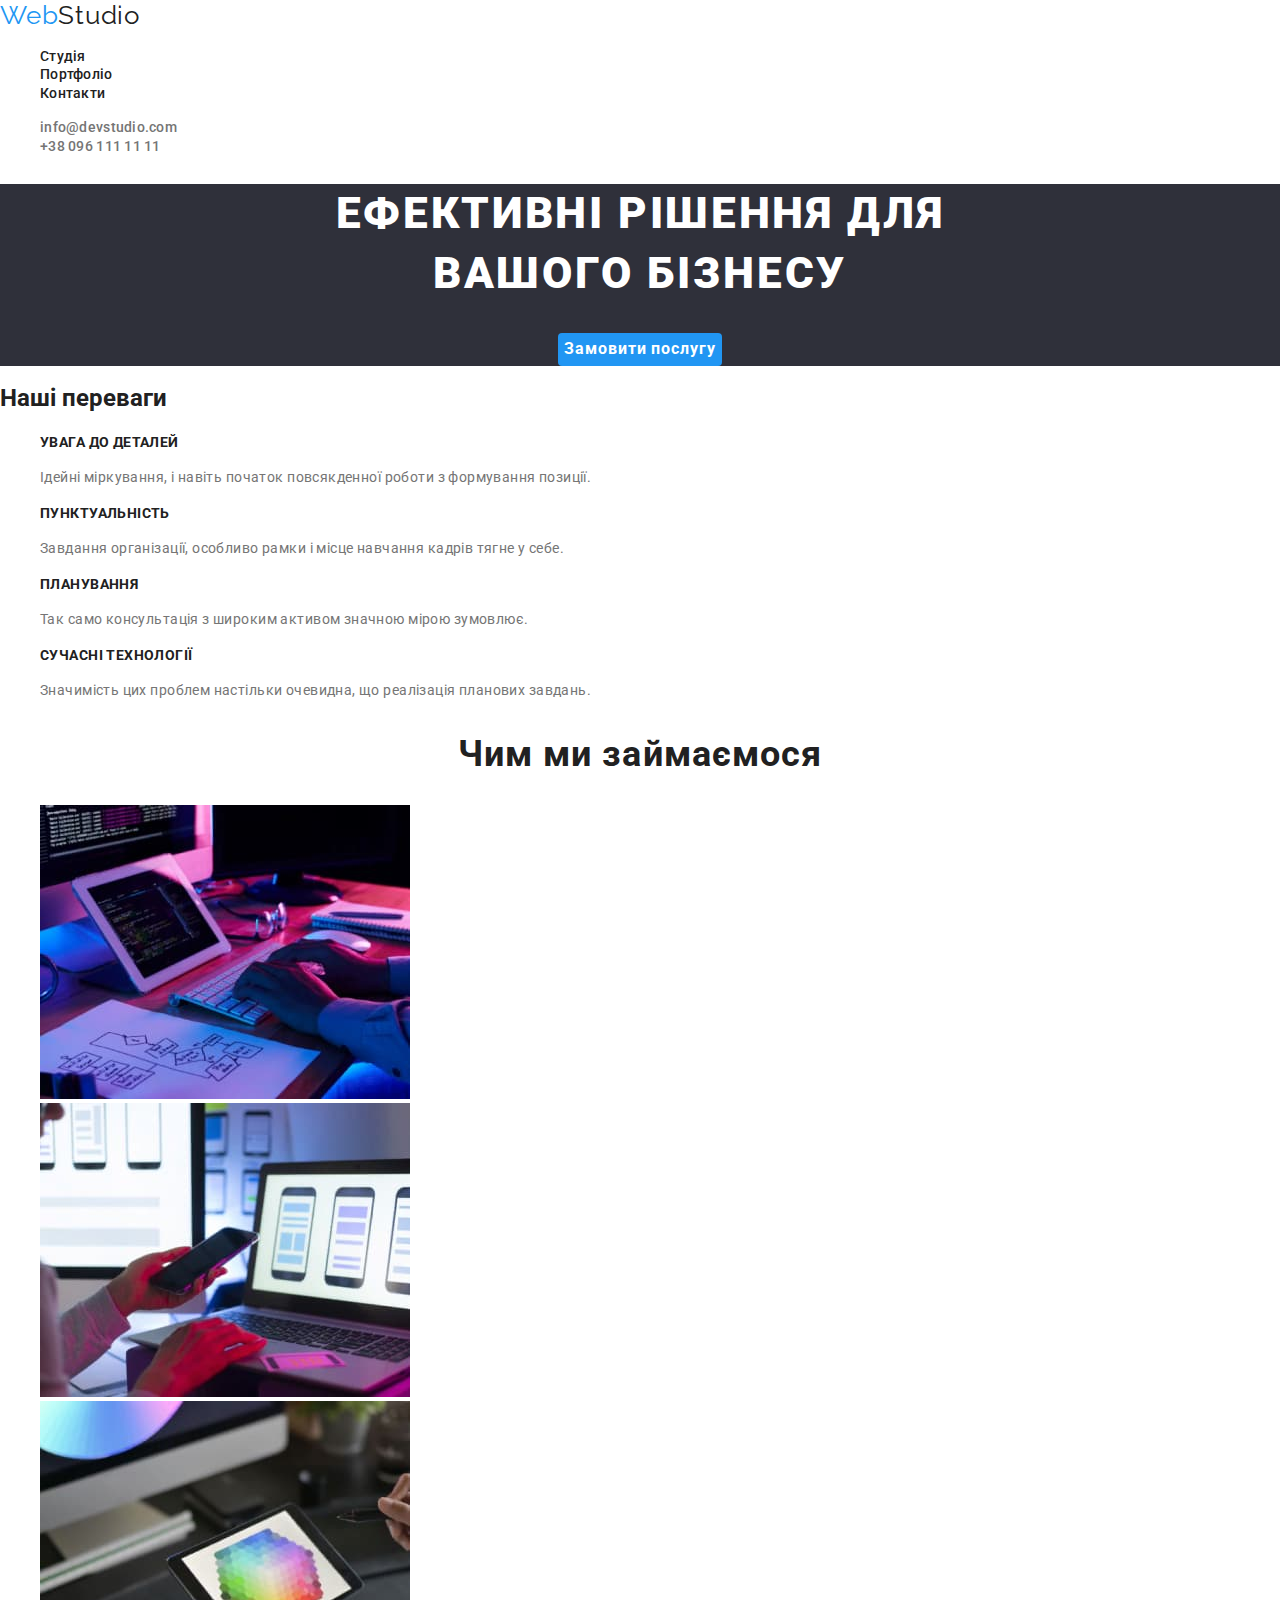
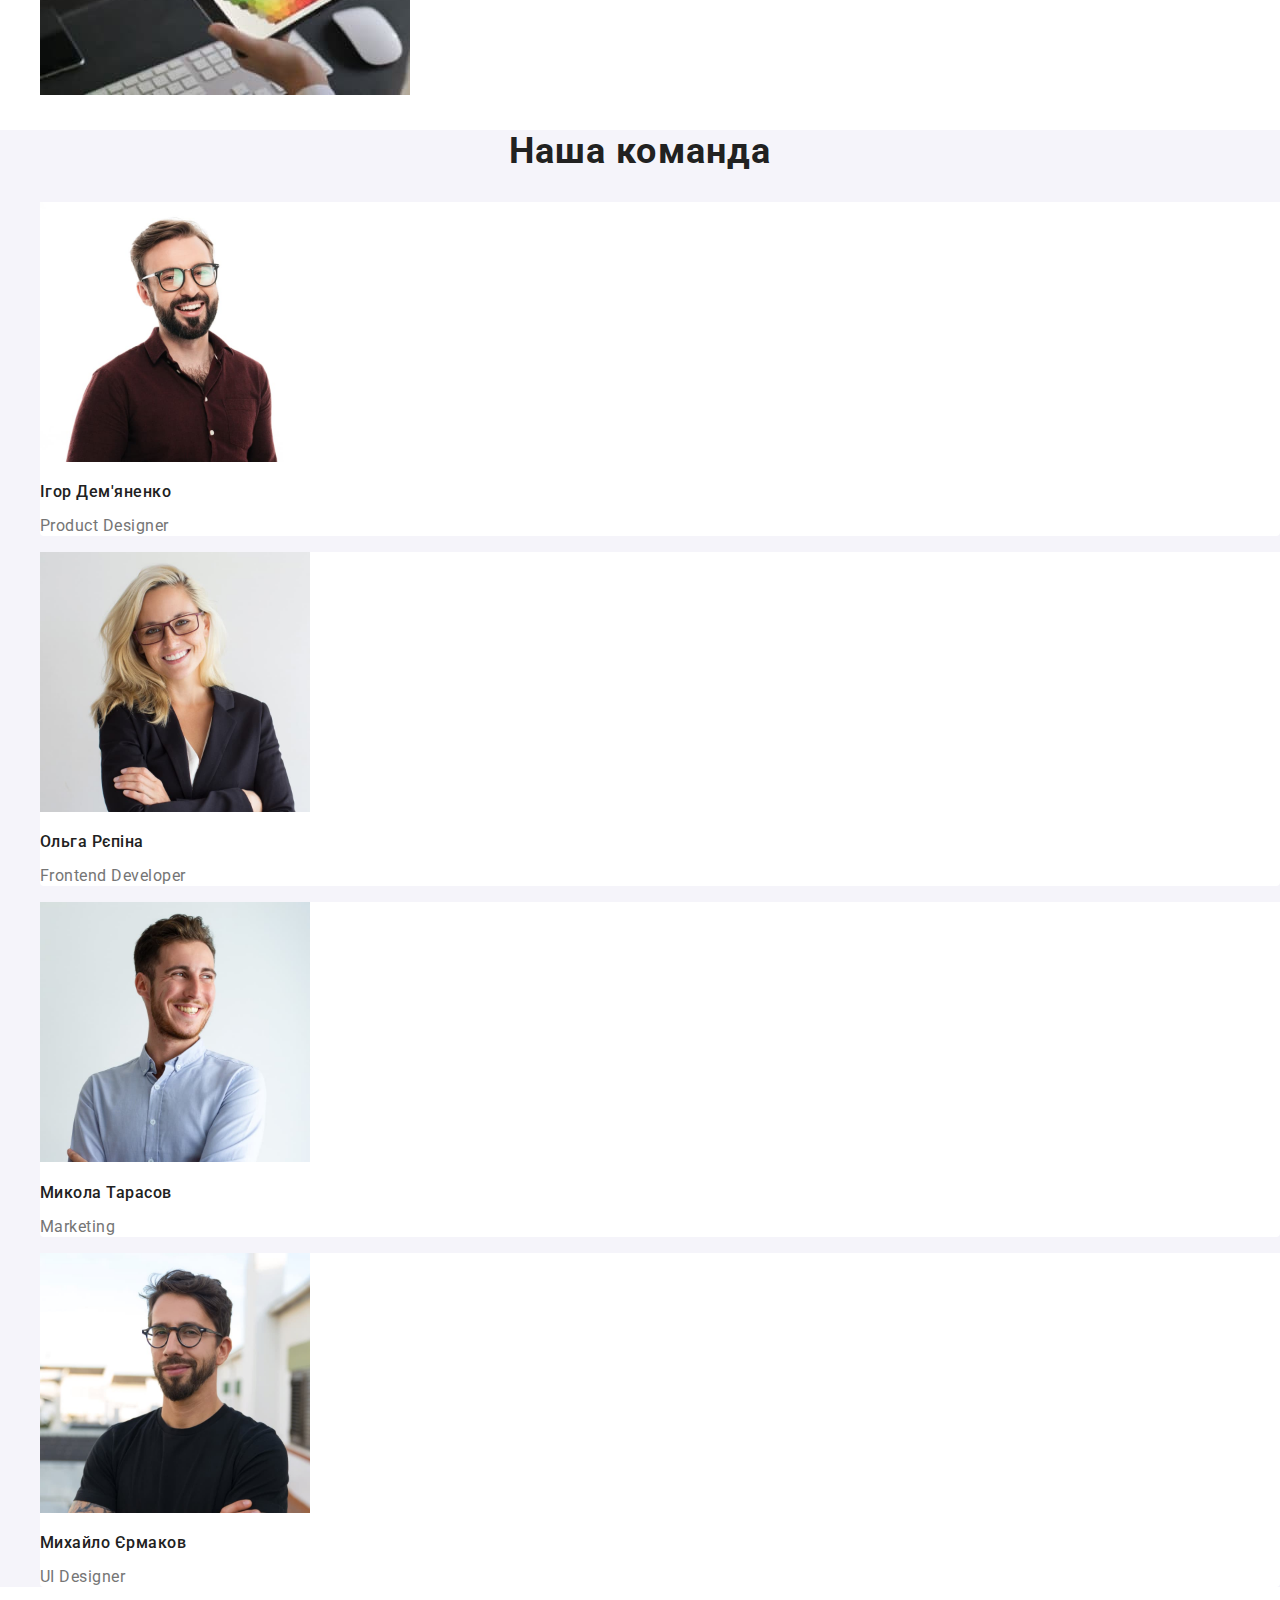
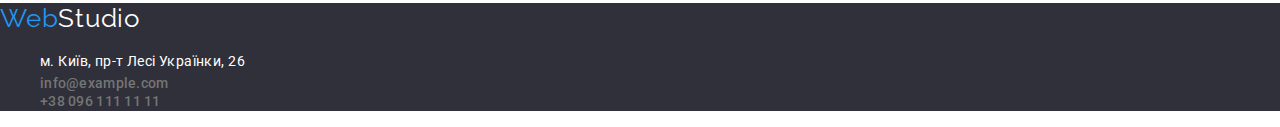
==== index.html @ 68771448 "Add files via upload" ====
<!DOCTYPE html>
<html lang="uk">
<head>
    <meta charset="UTF-8">
    <meta http-equiv="X-UA-Compatible" content="IE=edge">
    <meta name="viewport" content="width=device-width, initial-scale=1.0">
    <title>Web-Studio</title>
    <link rel="stylesheet" href="https://cdnjs.cloudflare.com/ajax/libs/modern-normalize/1.0.0/modern-normalize.min.css">
    <link href="https://fonts.googleapis.com/css2?family=Raleway:wght@700&family=Roboto:wght@400;500;700;900&display=swap"
    rel="stylesheet">
    <link rel="stylesheet" href="./css/styles.css">
</head>
<body class="body">
<header>
    <nav>
        <a class="logo-link" href="./index.html" lang="en">Web<span class="logo-accent">Studio</span></a>
        <ul class="list">
            <li><a class="studio" href="#">Студія</a></li>
            <li><a class="portfolio" href="./portfolio.html">Портфоліо</a></li>
            <li><a class="contacts" href="#">Контакти</a></li>
        </ul>
    </nav>
    <ul class="list">
        <li><a class="mailto" href="mailto:info@devstudio.com">info@devstudio.com</a></li>
        <li><a class="tel" href="tel:+380961111111">+38 096 111 11 11</a></li>
    </ul>
</header>
<main>
    <section class="business-solution">
        <h1 class="decision">Ефективні рішення для<br>вашого бізнесу</h1>
        <button class="order-but" type="button">Замовити послугу</button>
    </section>
    <section>
        <h2>Наші переваги</h2>
        <ul class="list">
            <li>
                <h3 class="feature-title">УВАГА ДО ДЕТАЛЕЙ</h3>
                <p class="paragraph-text">Ідейні міркування, і навіть початок повсякденної роботи з формування позиції.</p>
            </li>
            <li>
                <h3 class="feature-title">ПУНКТУАЛЬНІСТЬ</h3>
                <p class="paragraph-text">Завдання організації, особливо рамки і місце навчання кадрів тягне у себе.</p>
            </li>
            <li>
                <h3 class="feature-title">ПЛАНУВАННЯ</h3>
                <p class="paragraph-text">Так само консультація з широким активом значною мірою зумовлює.</p>
            </li>
            <li>
                <h3 class="feature-title">СУЧАСНІ ТЕХНОЛОГІЇ</h3>
                <p class="paragraph-text">Значимість цих проблем настільки очевидна, що реалізація планових завдань.</p>
            </li>
        </ul>
    </section>
    
    <section>
        <h2 class="section-t">Чим ми займаємося</h2>
        <ul class="list">
            <li>
                <img src="./images/img1.jpg" alt="Робота на комп'ютері" width="370">
            </li>
            <li>
                <img src="./images/img2.jpg" alt="Робота на ноутбуці" width="370">
            </li>
            <li>
                <img src="./images/img3.jpg" alt="Робота на планшеті" width="370">
            </li>
        </ul>
    </section>

    <section class="team">
        <h2 class="section-t">Наша команда</h2>
        <ul class="list">
            <li class="separate-team">
                <img src="./images/img4.jpg" alt="Ігор Дем'яненко" width="270">
                <h3 class="name-team">Ігор Дем'яненко</h3>
                <p class="position-team">Product Designer</p>
            </li>
            <li class="separate-team">
                <img src="./images/img5.jpg" alt="Ольга Рєпіна" width="270">
                <h3 class="name-team">Ольга Рєпіна</h3>
                <p class="position-team">Frontend Developer</p>
            </li>
            <li class="separate-team">
                <img src="./images/img6.jpg" alt="Микола Тарасов" width="270">
                <h3 class="name-team">Микола Тарасов</h3>
                <p class="position-team">Marketing</p>
            </li>
            <li class="separate-team">
                <img src="./images/img7.jpg" alt="Михайло Єрмаков" width="270">
                <h3 class="name-team">Михайло Єрмаков</h3>
                <p class="position-team">UI Designer</p>
            </li>
        </ul>
    </section>
    </main>

    <footer class="footer">
        <a class="logo-footer" href="./index.html" lang="en">Web<span class="logo-f">Studio</span></a>
        <address>
            <ul class="list">
                <li>
                    <a class="location" href="https://bit.ly/3pXMvUd" target="_blank" rel="noopener noreferrer">м. Київ, пр-т Лесі Українки, 26</a> 
                </li>
               
                 <li>
                    <a class="mailto" href="mailto:info@devstudio.com">info@example.com</a> 
                </li>
                
                <li>
                    <a class="tel" href="tel:+380961111111">+38 096 111 11 11</a> 
                </li>
            </ul>
        </address>
    </footer> 
</body>
</html>
---- css/styles.css ----
:root {
    --dominant-text-color: #212121;
    --Text-color:#2196F3;
    --white-color:#FFFFFF;
    --footer-color:#2F303A;
    --paragraph-color: #757575;
    --light-grey-color:#F5F4FA;
    --active-color: #188CE8;
}
.body {
    color: var(--dominant-text-color);
    font-family: 'Roboto', sans-serif;
}
.logo-link{
    font-family: 'Raleway';
    color:var(--Text-color);
    font-size: 26px;
    line-height: 1.19;
    letter-spacing: 0.03em;
    text-decoration: none;
}
.logo-accent {
    font-family: 'Raleway';
    color:var(--dominant-text-color)
}
.logo-footer{ 
    font-family: 'Raleway';
    color: var(--Text-color);
    font-size: 26px;
    line-height: 1.19;
    letter-spacing: 0.03em;
    text-decoration: none;
}
.logo-f{
    font-family: 'Raleway';
    color: var(--white-color);
}
.studio:hover,
.studio:focus {
    color: var(--Text-color);
}
.studio{
  color:var(--dominant-text-color);
  font-weight: 500;
  font-size: 14px;
  line-height: 1.14;
  letter-spacing: 0.02em;
  text-decoration: none;
}

.portfolio:hover,
.portfolio:focus {
   color: var(--Text-color);
}
.portfolio{
  color: var(--dominant-text-color);
  font-weight: 500;
  font-size: 14px;
  line-height: 1.14;
  letter-spacing: 0.02em;
  text-decoration: none;
}

.contacts:hover,
.contacts:focus {
   color: var(--Text-color);
}
.contacts{
  color: var(--dominant-text-color);
  font-weight: 500;
  font-size: 14px;
  line-height: 1.14;
  letter-spacing: 0.02em;
  text-decoration: none;
}

.mailto:hover,
.mailto:focus{
    color: var(--Text-color);
}
.mailto{
  color: var(--paragraph-color);
  font-weight: 500;
  font-size: 14px;
  line-height: 1.14;
  letter-spacing: 0.02em;
  text-decoration: none;
  font-style: normal;
}
.tel:hover,
.tel:focus{
    color: var(--Text-color);
}
.tel{
  color:var(--paragraph-color);
  font-weight: 500;
  font-size: 14px;
  line-height: 1.14;
  letter-spacing: 0.02em;
  text-decoration: none;
  font-style: normal;
}
.business-solution{
   background-color: var(--footer-color);
  text-align: center;
}
.decision{
  color: var(--white-color);
  font-weight: 900;
  text-transform: uppercase;
  font-size: 44px;
  line-height: 1.36;
  letter-spacing: 0.06em;
    
}
.location:focus,
.location{
    color: var(--white-color);
    font-style: normal;
    font-size: 14px;
    line-height: 1.71;
    letter-spacing: 0.03em;
    text-decoration: none;

}
.order-but{
    cursor: pointer;
    color: var(--white-color);
    background-color: var(--Text-color);
    border-style: none;
    border-radius: 4px;
    font-style: normal;
    font-weight: 700;
    font-size: 16px;
    line-height: 1.88;
    letter-spacing: 0.06em;
}
.order-but:hover{
  background-color: var(--active-color);
}
.feature-title{
  font-weight: 700;
  font-size: 14px;
  line-height: 1.36;
  letter-spacing: 0.03em;
  text-transform: uppercase;
}
.paragraph-text{
  color: var(--paragraph-color);
  font-size: 14px;
  line-height: 1.71;
  letter-spacing: 0.03em;
}
.list{
  list-style: none;
}
.team{
  background-color: var(--light-grey-color);
}
.section-t{
  font-weight: 700;
  font-size: 36px;
  line-height: 1.17;
  text-align: center;
  letter-spacing: 0.03em;
}
.separate-team{
  background-color: var(--white-color);
  border-radius: 0px 0px 4px 4px;
}
.name-team{
  font-weight: 500;
  font-size: 16px;
  line-height: 1.19;
  letter-spacing: 0.03em;
}
.position-team{
  color: var(--paragraph-color);
  font-size: 16px;
  line-height: 1.18;
  letter-spacing: 0.03em;
}
.footer{
    background-color: var(--footer-color);
}
/* Portfolio */
.all-but:hover,
.all-but:focus {
  cursor: pointer; 
  color: var(--white-color);
  background-color: var(--Text-color);
}
.all-but{
  border-style: none;
  cursor: pointer;
  font-style: normal;
  font-weight: 500;
  font-size: 16px;
  line-height: 1.62;
  letter-spacing: 0.03em;
  border-radius: 4px;
}
.websites-but:hover,
.websites-but:focus {
  cursor: pointer;
  color: var(--white-color);
  background-color: var(--Text-color);
}
.websites-but{
  border-style: none;
  cursor: pointer;
  font-style: normal;
  font-weight: 500;
  font-size: 16px;
  line-height: 1.62;
  letter-spacing: 0.03em;
  border-radius: 4px;
}
.applications-but:hover,
.applications-but:focus {
  cursor: pointer;
  color: var(--white-color);
  background-color: var(--Text-color);
}
.applications-but{
    border-style: none;
    cursor: pointer;
    font-style: normal;
    font-weight: 500;
    font-size: 16px;
    line-height: 1.62;
    letter-spacing: 0.03em;
    border-radius: 4px;
}
.design-but:hover,
.design-but:focus {
  cursor: pointer;
  color: var(--white-color);
  background-color: var(--Text-color);
}
.design-but{
    border-style: none;
    cursor: pointer;
    font-style: normal;
    font-weight: 500;
    font-size: 16px;
    line-height: 1.62;
    letter-spacing: 0.03em;
    border-radius: 4px;
}
.marketing-but:hover,
.marketing-but:focus {
  cursor: pointer;
  color: var(--white-color);
  background-color: var(--Text-color);
}
.marketing-but{
  border-style: none;
  cursor: pointer;
  font-style: normal;
  font-weight: 500;
  font-size: 16px;
  line-height: 1.62;
  letter-spacing: 0.03em;
  border-radius: 4px;
} 
.item-link{
  text-decoration: none;
}
.item-title{
  color: var(--dominant-text-color);
  font-weight: 700;
  font-size: 18px;
  line-height: 2;
  letter-spacing: 0.06em;
}
.item-text{
  color: var(--paragraph-color);
  font-size: 16px;
  line-height: 1.88;
  letter-spacing: 0.03em;
}
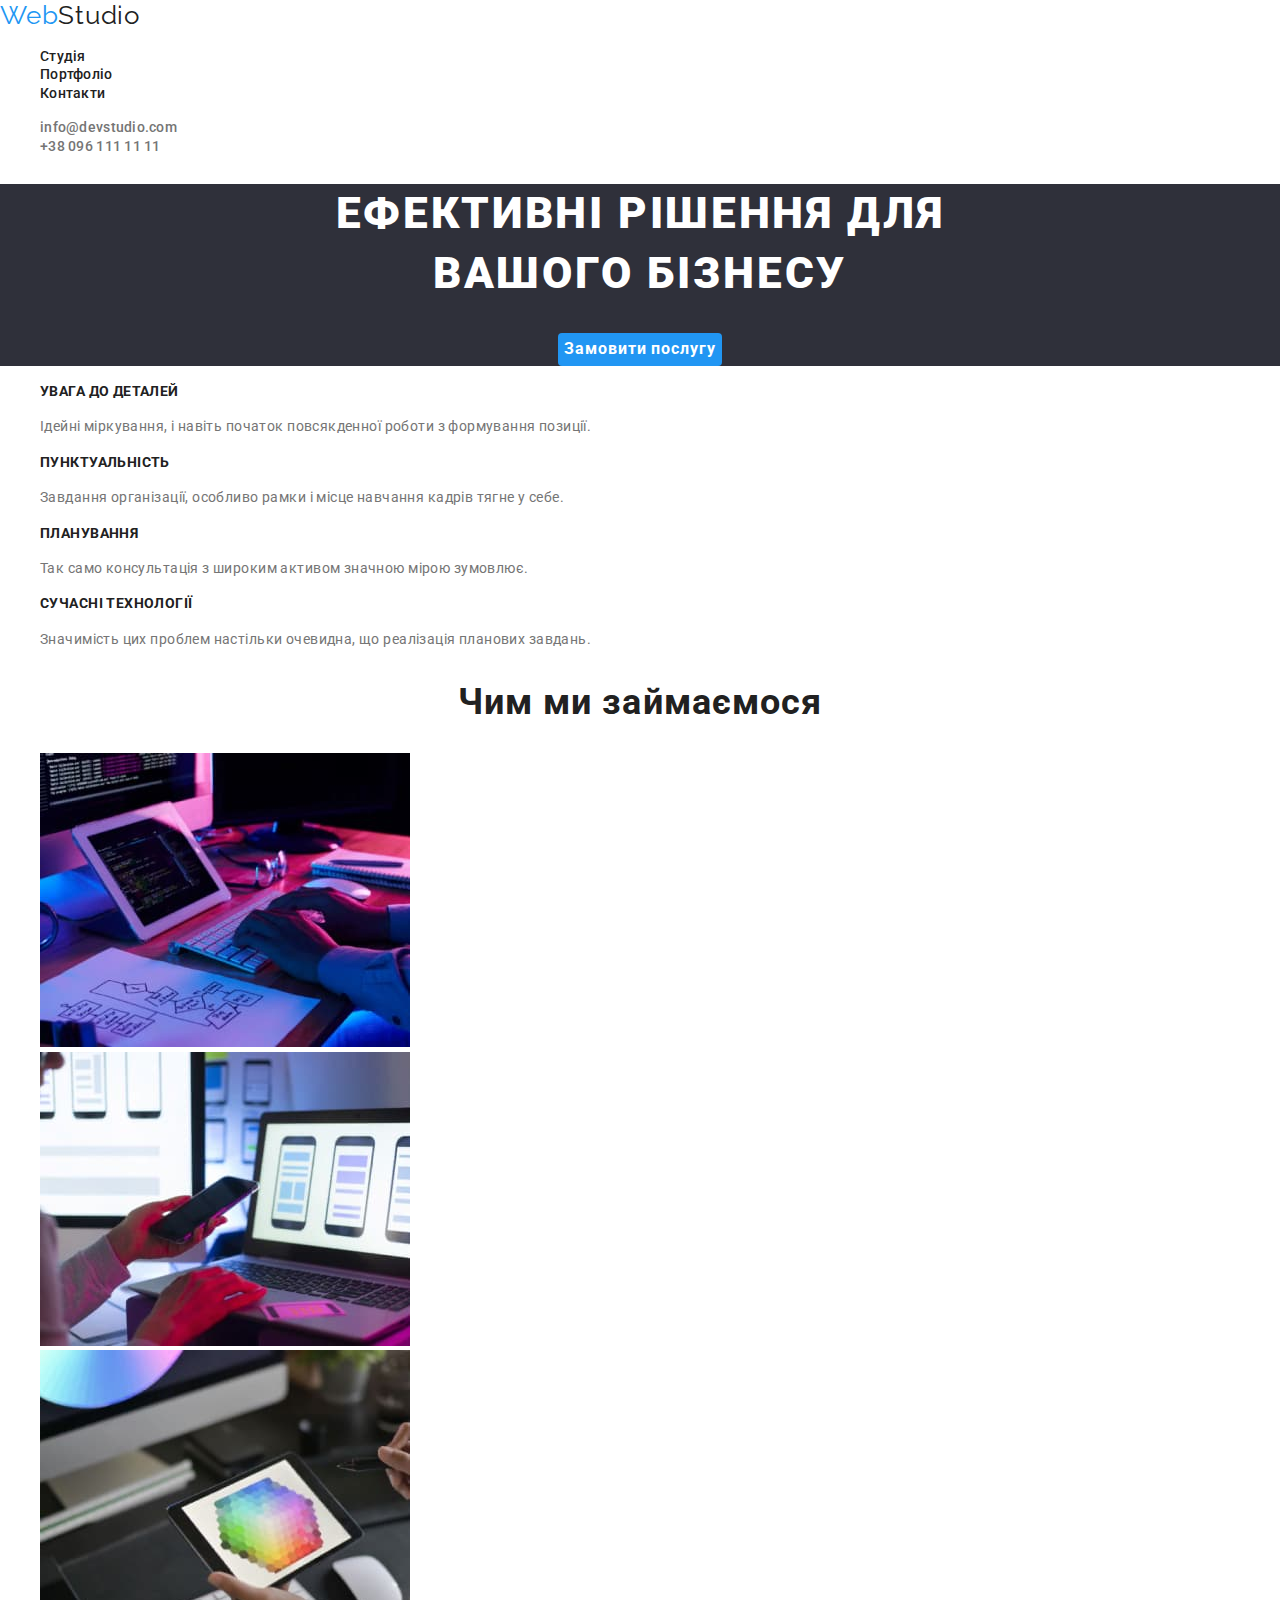
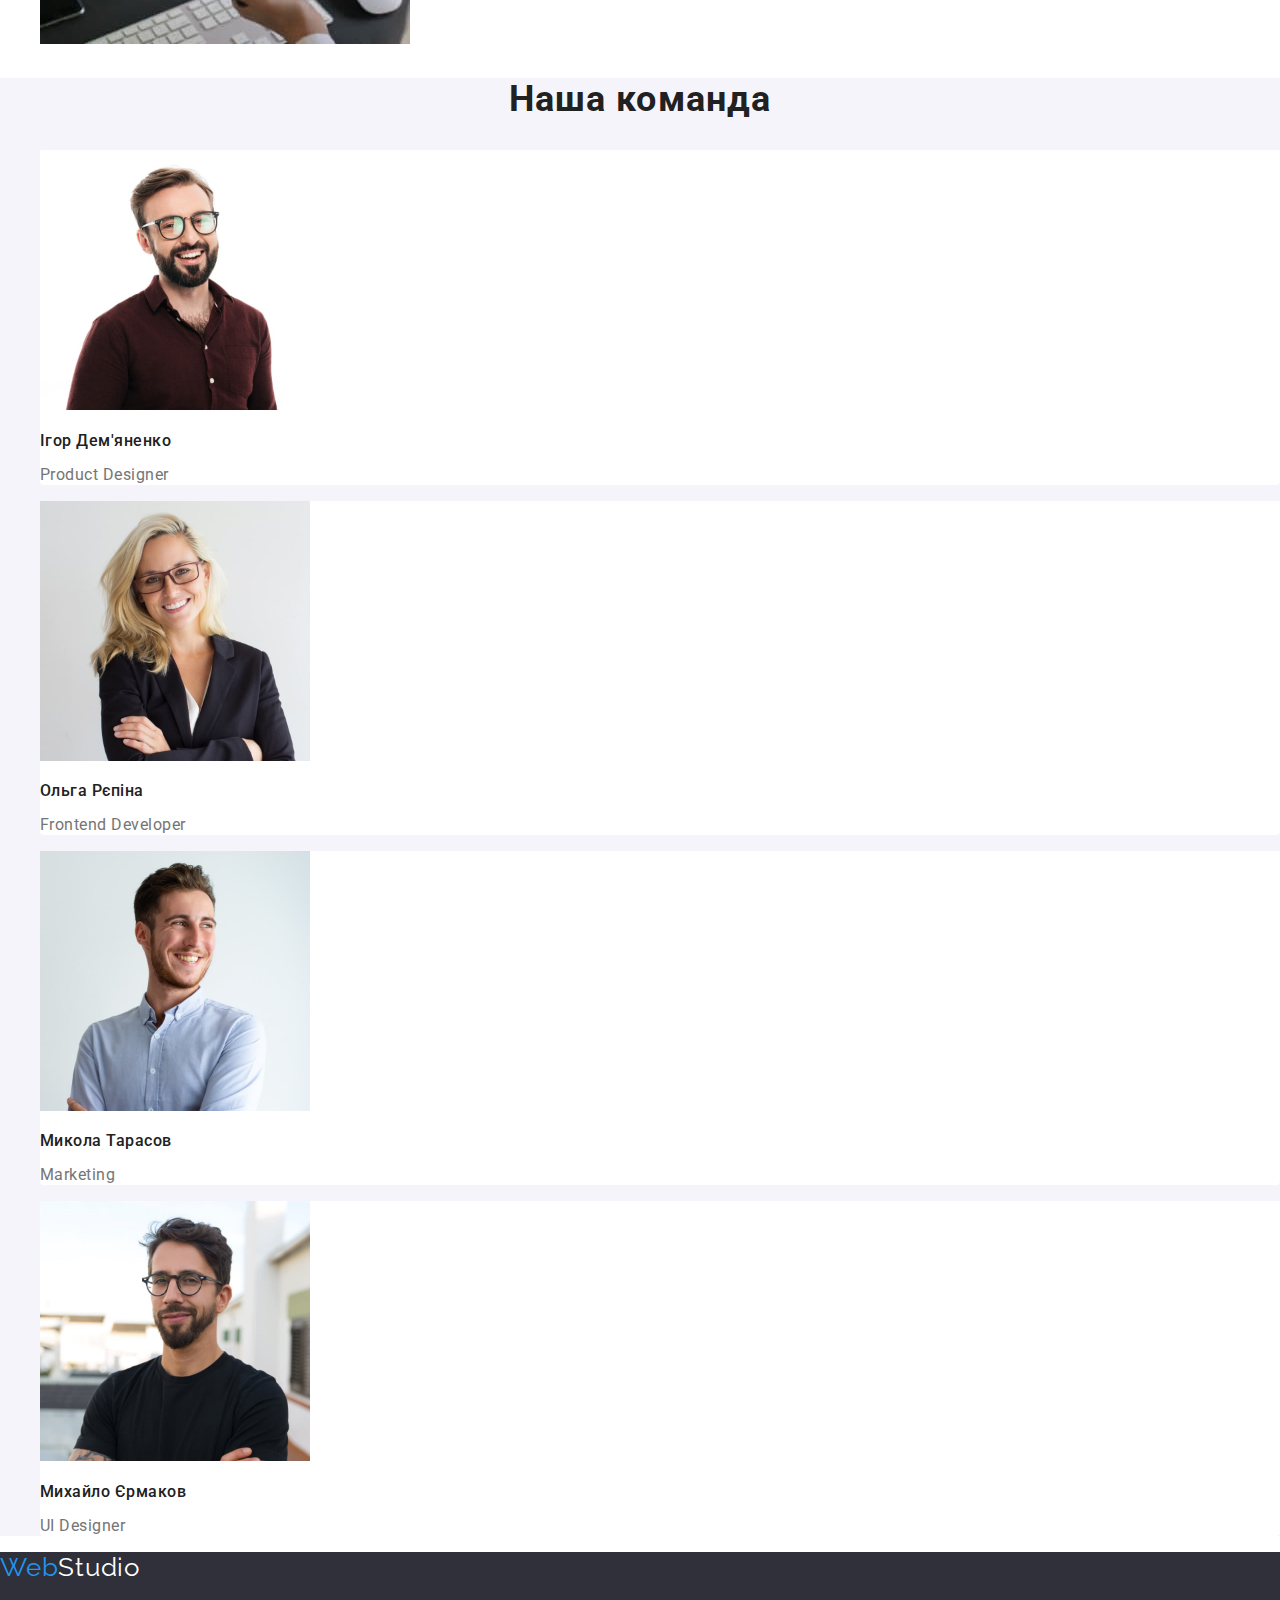
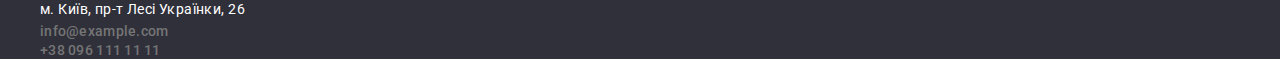
==== commit 33173b50: "Changes in homework" ====
--- a/index.html
+++ b/index.html
@@ -31,7 +31,7 @@
         <button class="order-but" type="button">Замовити послугу</button>
     </section>
     <section>
-        <h2>Наші переваги</h2>
+        <h2 class="visually-hidden">Наші переваги</h2>
         <ul class="list">
             <li>
                 <h3 class="feature-title">УВАГА ДО ДЕТАЛЕЙ</h3>
@@ -103,11 +103,11 @@
                 </li>
                
                  <li>
-                    <a class="mailto" href="mailto:info@devstudio.com">info@example.com</a> 
+                    <a class="mailto-footer" href="mailto:info@devstudio.com">info@example.com</a> 
                 </li>
                 
                 <li>
-                    <a class="tel" href="tel:+380961111111">+38 096 111 11 11</a> 
+                    <a class="tel-footer" href="tel:+380961111111">+38 096 111 11 11</a> 
                 </li>
             </ul>
         </address>
--- a/css/styles.css
+++ b/css/styles.css
@@ -11,6 +11,18 @@
     color: var(--dominant-text-color);
     font-family: 'Roboto', sans-serif;
 }
+.visually-hidden{
+  position: absolute;
+  white-space: nowrap;
+  width: 1px;
+  height: 1px;
+  overflow: hidden;
+  border: 0;
+  padding: 0;
+  clip: rect(0 0 0 0);
+  clip-path: inset(50%);
+  margin: -1px;
+}
 .logo-link{
     font-family: 'Raleway';
     color:var(--Text-color);
@@ -73,7 +85,32 @@
   letter-spacing: 0.02em;
   text-decoration: none;
 }
-
+.mailto-footer{
+  color: var(--paragraph-color);
+  font-weight: 500;
+  font-size: 14px;
+  line-height: 1.14;
+  letter-spacing: 0.02em;
+  text-decoration: none;
+  font-style: normal;
+}
+.tel-footer{
+  color: var(--paragraph-color);
+  font-weight: 500;
+  font-size: 14px;
+  line-height: 1.14;
+  letter-spacing: 0.02em;
+  text-decoration: none;
+  font-style: normal;
+}
+.mailto-footer:hover,
+.mailto-footer:focus{
+  color: var(--Text-color);
+}
+.tel-footer:hover,
+.tel-footer:focus{
+  color: var(--Text-color);
+}
 .mailto:hover,
 .mailto:focus{
     color: var(--Text-color);
@@ -85,7 +122,6 @@
   line-height: 1.14;
   letter-spacing: 0.02em;
   text-decoration: none;
-  font-style: normal;
 }
 .tel:hover,
 .tel:focus{
@@ -98,7 +134,6 @@
   line-height: 1.14;
   letter-spacing: 0.02em;
   text-decoration: none;
-  font-style: normal;
 }
 .business-solution{
    background-color: var(--footer-color);
@@ -129,7 +164,6 @@
     background-color: var(--Text-color);
     border-style: none;
     border-radius: 4px;
-    font-style: normal;
     font-weight: 700;
     font-size: 16px;
     line-height: 1.88;
@@ -193,7 +227,6 @@
 .all-but{
   border-style: none;
   cursor: pointer;
-  font-style: normal;
   font-weight: 500;
   font-size: 16px;
   line-height: 1.62;
@@ -209,7 +242,6 @@
 .websites-but{
   border-style: none;
   cursor: pointer;
-  font-style: normal;
   font-weight: 500;
   font-size: 16px;
   line-height: 1.62;
@@ -225,7 +257,6 @@
 .applications-but{
     border-style: none;
     cursor: pointer;
-    font-style: normal;
     font-weight: 500;
     font-size: 16px;
     line-height: 1.62;
@@ -241,7 +272,6 @@
 .design-but{
     border-style: none;
     cursor: pointer;
-    font-style: normal;
     font-weight: 500;
     font-size: 16px;
     line-height: 1.62;
@@ -257,7 +287,6 @@
 .marketing-but{
   border-style: none;
   cursor: pointer;
-  font-style: normal;
   font-weight: 500;
   font-size: 16px;
   line-height: 1.62;
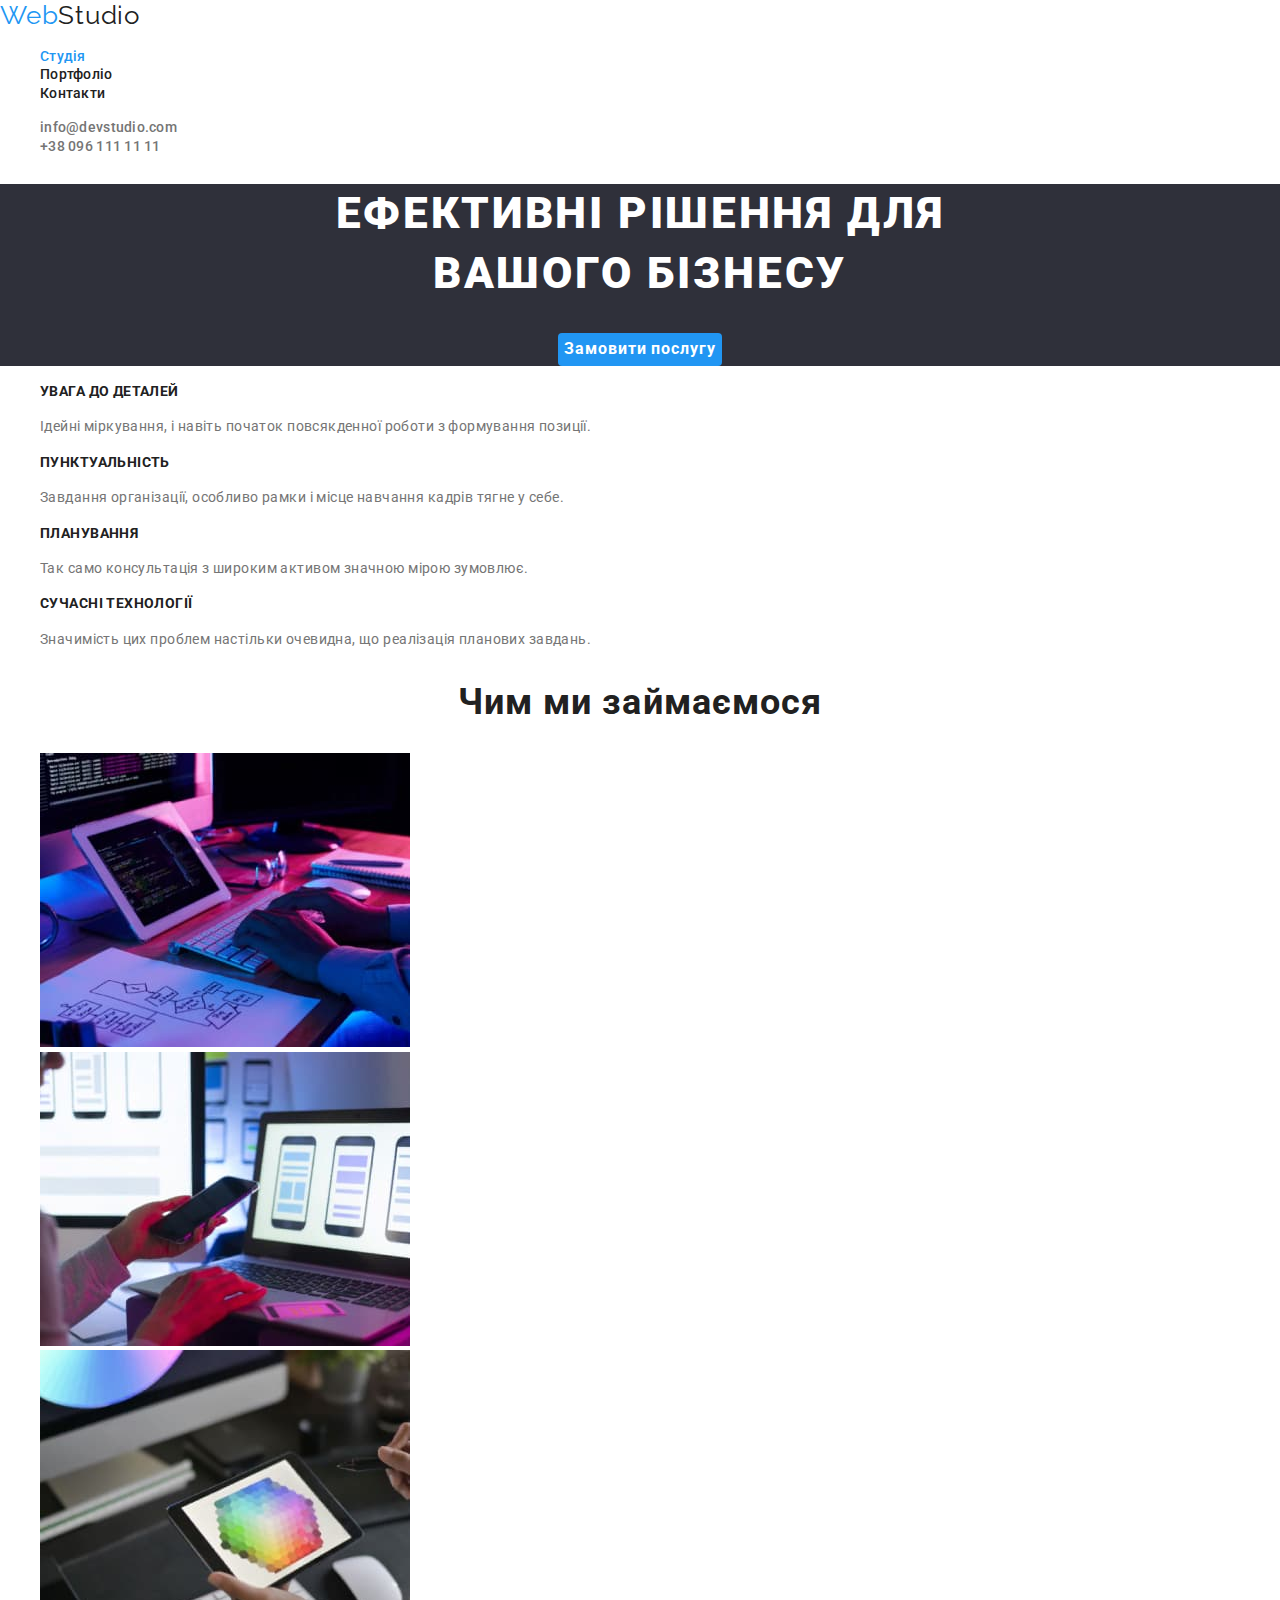
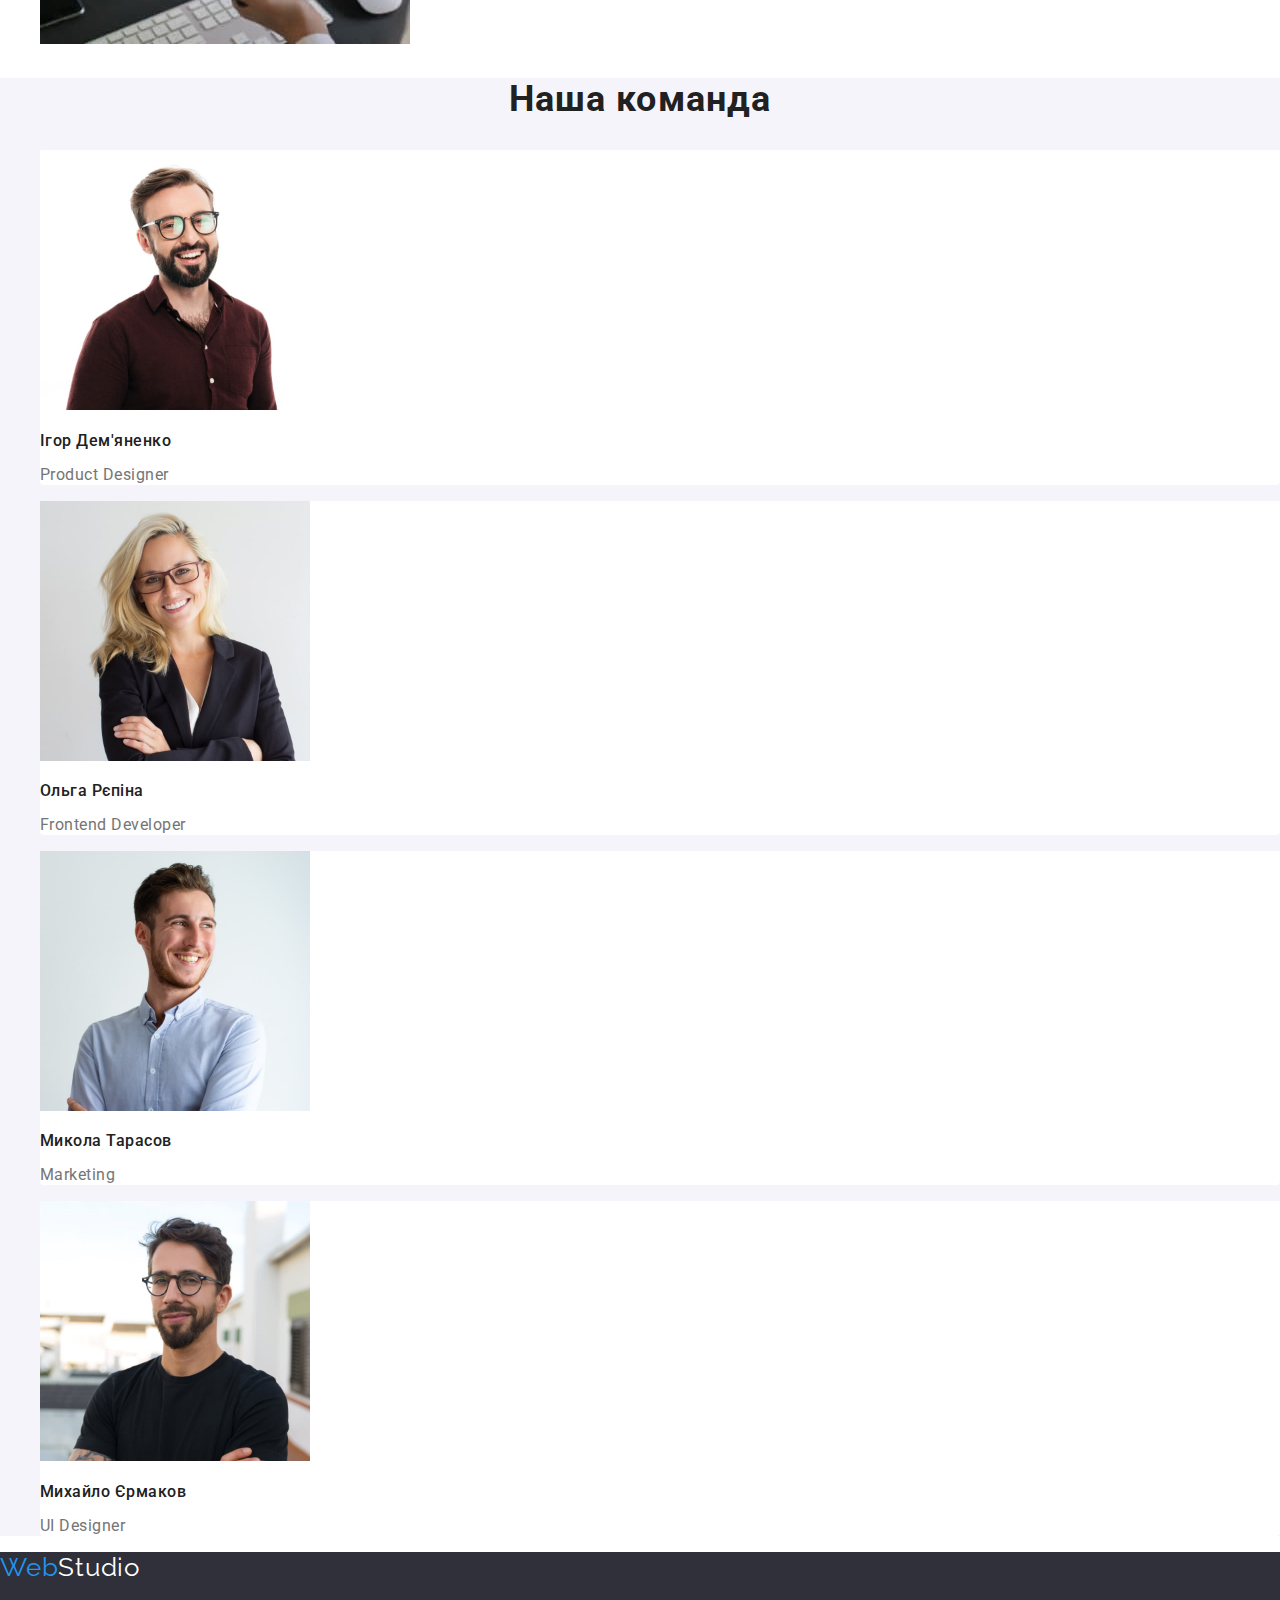
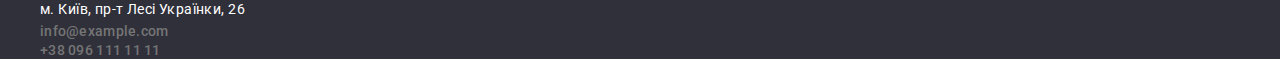
==== commit 0c79d894: "New tag" ====
--- a/index.html
+++ b/index.html
@@ -15,7 +15,7 @@
     <nav>
         <a class="logo-link" href="./index.html" lang="en">Web<span class="logo-accent">Studio</span></a>
         <ul class="list">
-            <li><a class="studio" href="#">Студія</a></li>
+            <li><a class="studio current" href="#">Студія</a></li>
             <li><a class="portfolio" href="./portfolio.html">Портфоліо</a></li>
             <li><a class="contacts" href="#">Контакти</a></li>
         </ul>
--- a/css/styles.css
+++ b/css/styles.css
@@ -10,6 +10,10 @@
 .body {
     color: var(--dominant-text-color);
     font-family: 'Roboto', sans-serif;
+}
+.studio.current,
+.portfolio.current{
+  color: var(--Text-color);
 }
 .visually-hidden{
   position: absolute;
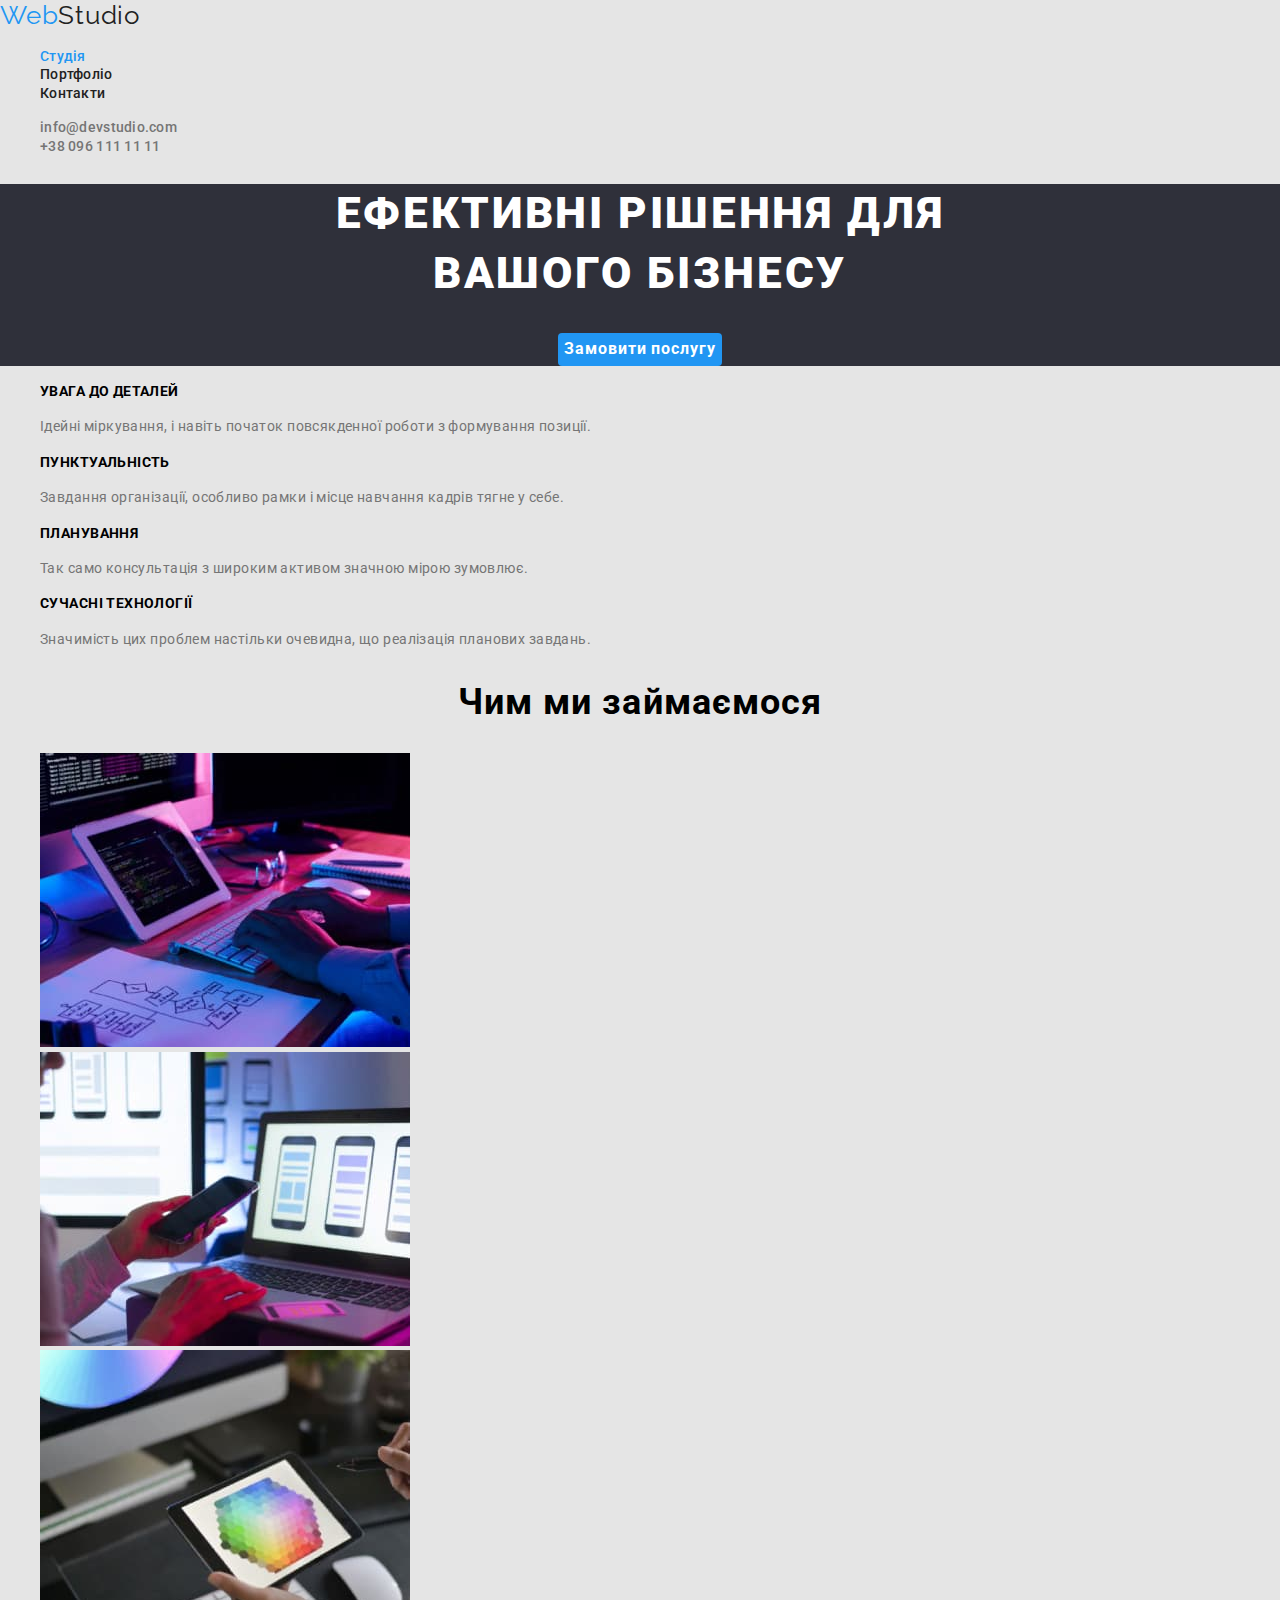
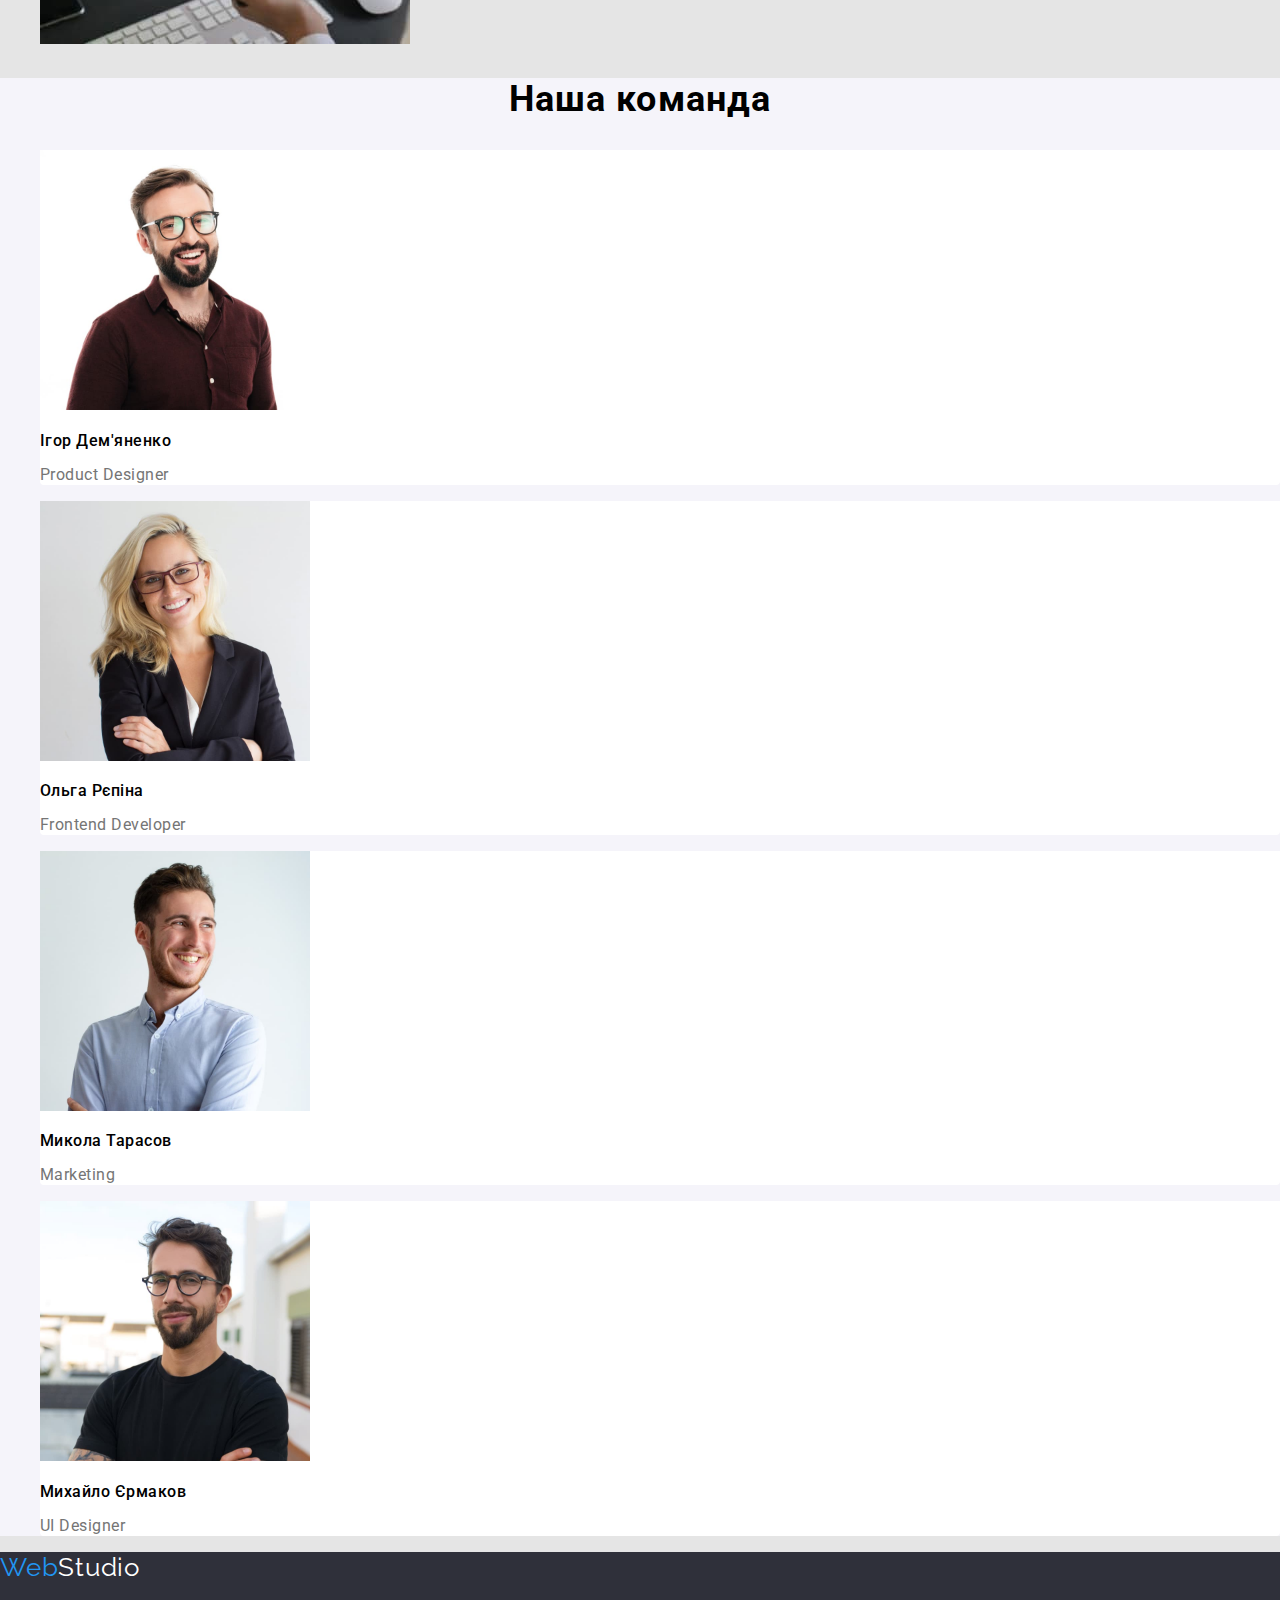
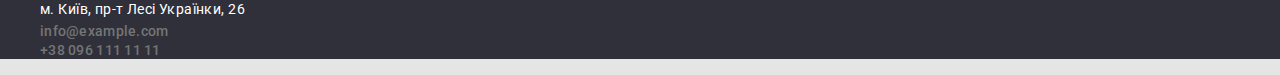
==== commit 182dd792: "Now" ====
--- a/index.html
+++ b/index.html
@@ -10,7 +10,7 @@
     rel="stylesheet">
     <link rel="stylesheet" href="./css/styles.css">
 </head>
-<body class="body">
+<body>
 <header>
     <nav>
         <a class="logo-link" href="./index.html" lang="en">Web<span class="logo-accent">Studio</span></a>
--- a/css/styles.css
+++ b/css/styles.css
@@ -1,14 +1,15 @@
 :root {
-    --dominant-text-color: #212121;
+    --dominant-text-color:#212121;
     --Text-color:#2196F3;
     --white-color:#FFFFFF;
     --footer-color:#2F303A;
     --paragraph-color: #757575;
     --light-grey-color:#F5F4FA;
     --active-color: #188CE8;
-}
-.body {
-    color: var(--dominant-text-color);
+    --body-color:#E5E5E5;
+}
+body {
+    background-color: var(--body-color);
     font-family: 'Roboto', sans-serif;
 }
 .studio.current,
